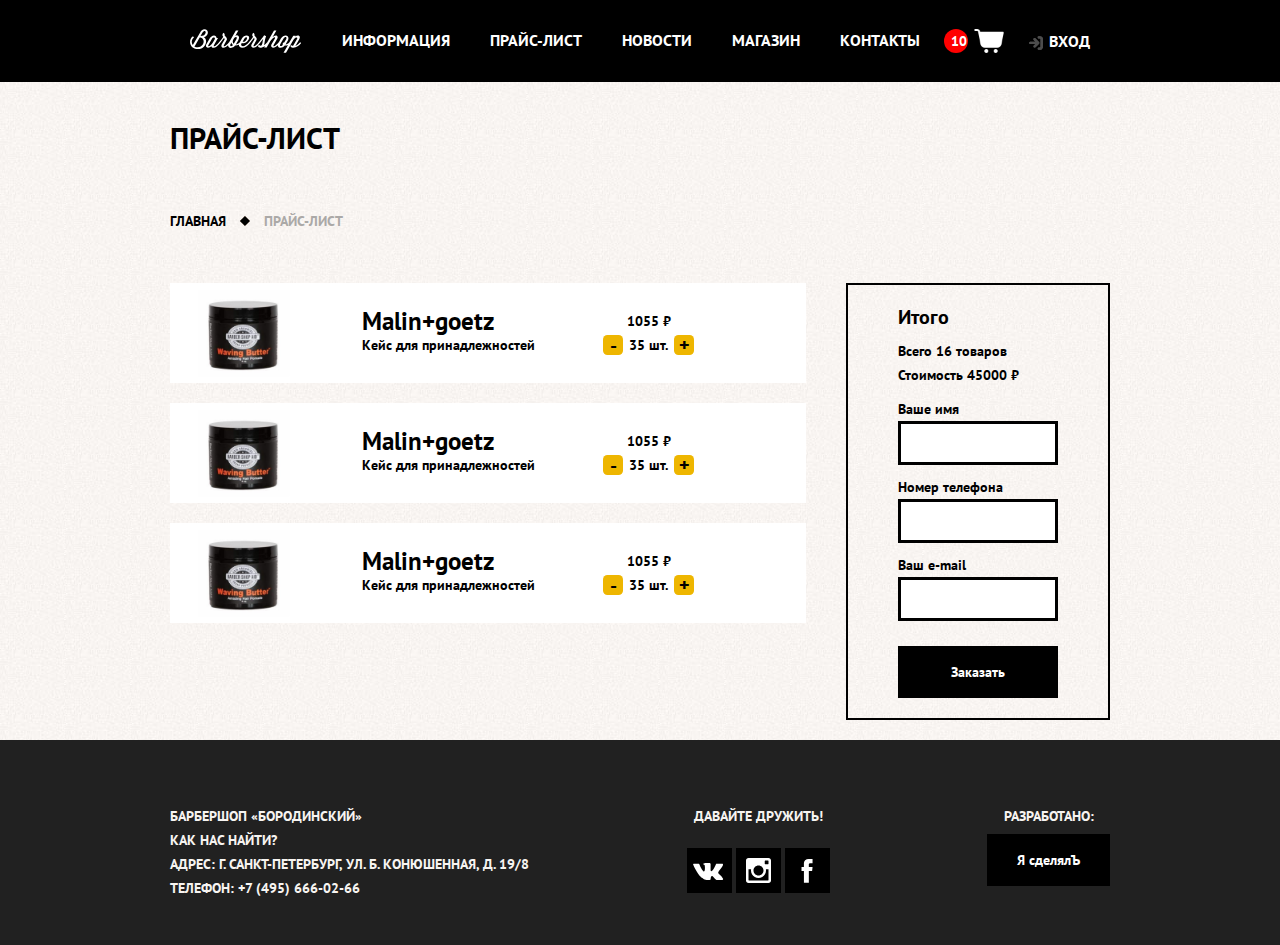
==== cart.html @ 11779406 "add cart page" ====
<!DOCTYPE html>
<html lang="en">

<head>
  <meta charset="UTF-8">
  <meta http-equiv="X-UA-Compatible" content="IE=edge">
  <meta name="viewport" content="width=device-width, initial-scale=1.0">
  <link rel="stylesheet" href="/css/style.css">
  <title>Price List</title>
</head>

<body class="body__image">
  <header class="header">
    <div class="container">
      <nav class="navigation">
        <ul class="navigation__list">
          <li class="navigation__item">
            <a href="/index.html" class="navigation__link"><img src="/img/icons/logo-small.svg" alt=""></a>
          </li>
          <li class="navigation__item"><a href="#" class="navigation__link">ИНФОРМАЦИЯ</a></li>
          <li class="navigation__item"><a href="/price.html" class="navigation__link">ПРАЙС-ЛИСТ</a></li>
          <li class="navigation__item"><a href="#" class="navigation__link">НОВОСТИ</a></li>
          <li class="navigation__item"><a href="/store.html" class="navigation__link">МАГАЗИН</a></li>
          <li class="navigation__item"><a href="/product.html" class="navigation__link">КОНТАКТЫ</a></li>
        </ul>

        <div class="navigation__account">
          <a href="#" class="cart__link">
            <span class="cart__number">10</span>
            <img src="./img/icons/cart.png" alt="" class="cart__icon">
          </a>


          <div class="modal-cart hidden">
            <div class="modal-product">
              <div class="modal-product__picture">
                <img src="./img/products/case-pro.jpg" alt="" class="modal-product__image">
              </div>
              <div class="modal-product__info">
                <p class="modal-product__name">
                  Кейс для принадлежностей<br>
                  Malin+goetz
                </p>
                <span class="modal-product__price">1055 ₽ - 35 шт.</span>
              </div>
            </div>
            <div class="modal-product">
              <div class="modal-product__picture">
                <img src="./img/products/case-pro.jpg" alt="" class="modal-product__image">
              </div>
              <div class="modal-product__info">
                <p class="modal-product__name">
                  Кейс для принадлежностей<br>
                  Malin+goetz
                </p>
                <span class="modal-product__price">1055 ₽ - 35 шт.</span>

              </div>
            </div>
            <div class="modal-product">
              <div class="modal-product__picture">
                <img src="./img/products/case-pro.jpg" alt="" class="modal-product__image">
              </div>
              <div class="modal-product__info">
                <p class="modal-product__name">
                  Кейс для принадлежностей<br>
                  Malin+goetz
                </p>
                <span class="modal-product__price">1055 ₽ - 35 шт.</span>

              </div>
            </div>
            <a href="#" class="modal-product__button">В корзину</a>
          </div>

          <a href="/cart.html" class="navigation__link navigation__enter">ВХОД</a>
        </div>

        <button class="hamburger">
          <div class="bar"></div>
        </button>
      </nav>
    </div>
  </header>



  <main class="main-content">
    <div class="container container--side_padding">
      <h1 class="inner__title">
        ПРАЙС-ЛИСТ
      </h1>
      <ul class="breadcrumbs__list">
        <li class="breadcrumbs__item"><a href="#" class="breadcrumbs__link">ГЛАВНАЯ</a></li>
        <li class="breadcrumbs__item non-active">ПРАЙС-ЛИСТ</li>
      </ul>

      <div class="basket">
        <div class="basket__product-list">

          <div class="basket__product product-card">
            <div class="product-card__picture">
              <img src="./img/products/cream.jpg" alt="" class="product-card__img">
            </div>
            <div class="product-card__description">
              <p class="product-card__title">Malin+goetz</p>
              <p class="product-card__subtext">Кейс для принадлежностей</p>
            </div>
            <div class="product-card__info">
              <span class="product-card__price">1055 ₽</span>
              <div class="product-card__quantity">
                <span class="product-card__minus product-card__control">-</span>
                <span class="product-card__total">35 шт.</span>
                <span class="product-card__plus product-card__control">+</span>
              </div>
            </div>
            <button type="button" class="product-card__delete-btn">
              <img src="./img/icons/delete-button.svg" alt="" class="product-card__delete-icon">
            </button>
          </div>
          <div class="basket__product product-card">
            <div class="product-card__picture">
              <img src="./img/products/cream.jpg" alt="" class="product-card__img">
            </div>
            <div class="product-card__description">
              <p class="product-card__title">Malin+goetz</p>
              <p class="product-card__subtext">Кейс для принадлежностей</p>
            </div>
            <div class="product-card__info">
              <span class="product-card__price">1055 ₽</span>
              <div class="product-card__quantity">
                <span class="product-card__minus product-card__control">-</span>
                <span class="product-card__total">35 шт.</span>
                <span class="product-card__plus product-card__control">+</span>
              </div>
            </div>
            <button type="button" class="product-card__delete-btn">
              <img src="./img/icons/delete-button.svg" alt="" class="product-card__delete-icon">
            </button>
          </div>
          <div class="basket__product product-card">
            <div class="product-card__picture">
              <img src="./img/products/cream.jpg" alt="" class="product-card__img">
            </div>
            <div class="product-card__description">
              <p class="product-card__title">Malin+goetz</p>
              <p class="product-card__subtext">Кейс для принадлежностей</p>
            </div>
            <div class="product-card__info">
              <span class="product-card__price">1055 ₽</span>
              <div class="product-card__quantity">
                <span class="product-card__minus product-card__control">-</span>
                <span class="product-card__total">35 шт.</span>
                <span class="product-card__plus product-card__control">+</span>
              </div>
            </div>
            <button type="button" class="product-card__delete-btn">
              <img src="./img/icons/delete-button.svg" alt="" class="product-card__delete-icon">
            </button>
          </div>

        </div>
        <div class="checkout">
          <h2 class="checkout__title">Итого</h2>
          <p class="checkout__total">Всего 16 товаров</p>
          <p class="checkout__price">Стоимость 45000 ₽</p>

          <form action="POST" class="checkout__form form">
            <fieldset class="checkout__fieldset">
              <label for="checkout__name">Ваше имя</label>
              <input type="text" class="checkout__input form__input" placeholder="" required id="checkout__name">


              <label for="checkout__phone">Номер телефона</label>
              <input type="tel" class="checkout__input form__input" placeholder="" required id="checkout__phone">

              <label for="checkout__email">Ваш e-mail</label>
              <input type="email" class="checkout__input form__input" placeholder="" required id="checkout__email">
            </fieldset>
            <button type="submit" class="checkout__submit form__btn black__btn">Заказать</button>
          </form>
        </div>
      </div>
    </div>
  </main>

  <div class="login">
    <div class="login__wrapper">

      <div class="login__close">
        <button type="button" class="close__btn">
          <img src="/img/icons/close-square-line-icon.svg" alt="" class="close__img">
        </button>
      </div>

      <form action="#" method="get" class="login__form form-active">
        <fieldset class="login__fieldset">
          <legend class="login__legend">Вход в личный кабинет</legend>
          <label for="login__login" class="form__comment">Ваш логин</label>
          <input type="text" class="login__login" name="" id="" required>
          <label for="login__password" class="form__comment">Ваш пароль</label>
          <input type="password" class="login__password" name="" id="" required>
        </fieldset>

        <button type="submit" class="black__btn" id="login_submit">Enter account</button>
      </form>

      <form action="#" method="get" class="password__form">
        <label for="password__email" class="password__legend">Восстановить пароль</label>
        <span class="form__comment">Введите ваш email</span>
        <input type="email" class="password__email" name="password__email" id="password__email" required>

        <button type="submit" class="black__btn" id="password__submit">Restore password</button>

      </form>

      <a href="#" class="modal__switcher">Забыли пароль?</a>


    </div>
  </div>

  <footer class="footer">
    <div class="container">
      <div class="footer__row">
        <div class="footer__column">
          <p class="footer__text">
            БАРБЕРШОП «БОРОДИНСКИЙ»<br> КАК НАС НАЙТИ?<br> АДРЕС: Г. САНКТ-ПЕТЕРБУРГ, УЛ. Б. КОНЮШЕННАЯ, Д. 19/8<br>
            ТЕЛЕФОН: +7 (495) 666-02-66
          </p>
        </div>
        <div class="footer__column">
          <h4 class="footer__title">ДАВАЙТЕ ДРУЖИТЬ!</h4>
          <div class="footer__social">
            <a href="#" class="social__link"><img src="/img/icons/social/vk.svg" alt=""
                class="social__img social__vk"></a>
            <a href="#" class="social__link"><img src="/img/icons/social/instagram.svg" alt=""
                class="social__img social__instagram"></a>
            <a href="#" class="social__link"><img src="/img/icons/social/facebook.svg" alt=""
                class="social__img social__facebook"></a>
          </div>
        </div>
        <div class="footer__column">
          <h4 class="footer__title">РАЗРАБОТАНО:</h4>
          <a href="#" class="black__btn">Я сделялЪ</a>
        </div>
      </div>
    </div>
  </footer>
  <script src="/js/main.js"></script>
  <script src="/js/login.js"></script>

  <!-- Основной скрипт -->
  <script src="./js/controller.js" type="module"></script>
</body>

</html>
---- css/style.css ----
@import "./reset.css";
@import url("https://fonts.googleapis.com/css2?family=PT+Sans:wght@400;700&family=Poppins:wght@400;500;600;700&display=swap");

:root {
  --conteiner-width: 940px;
  --text-color: #000000;
  --link-text-color: #ffffff;
}

body {
  font-family: "PT Sans", sans-serif;
  color: #000000;
  font-size: 14px;
  line-height: 24px;
  font-weight: bold;
}

.body__image {
  background-image: url(/img/backgrounds/pattern-bg.jpg);
}

.container-cart {
  display: flex;
  justify-content: flex-end;
}

.modal-cart {
  width: 300px;
  background-color: white;
  position: absolute;
  z-index: 1000;
  padding: 6px;
  top: 58px;
  right: 76px;
  display: flex;
  flex-direction: column;
  align-items: center;
}

.modal-product {
  display: flex;
  gap: 14px;
  padding-bottom: 8px;
}

.modal-product__button {
  color: #ffffff;
  font-weight: bold;
  background-color: #000000;
  display: flex;
  width: 140px;
  justify-content: center;
  align-items: center;
  height: 48px;
  margin-top: 5px;
}

.modal-product:not(:last-child) {
  border-bottom: 1px solid #dfdfdf;
}

.modal-product__picture {
  width: 100px;
  max-height: 100px;
}

.modal-product__name {
  padding: 10px 0px;
}

.modal-product__price {
  font-weight: 200;
}

.header {
  background-color: #000000;
}

.container {
  max-width: 940px;
  margin: 0 auto;
}

.main-content {
  min-height: 70vh;
}

.navigation {
  display: flex;
  justify-content: space-between;
  align-items: center;
  padding: 25px 20px;
}

.navigation__list {
  display: flex;
  column-gap: 40px;
}

.navigation__link {
  font-size: 16px;
  line-height: 20px;
  color: var(--link-text-color);
}

.navigation__enter {
  position: relative;
}

.navigation__enter::before {
  content: "";
  display: inline-block;
  background: url("/img/icons/login.svg");
  width: 14px;
  height: 14px;
  position: absolute;
  left: -20px;
  top: 5px;
}

.navigation__account {
  display: flex;
  flex-direction: row;
  align-items: center;
  gap: 44px;
  position: relative;
}

.cart__link {
  display: flex;
  align-items: center;
  gap: 5px;
  color: white;
}

.cart__number {
  display: inline-block;
  width: 24px;
  height: 24px;
  background-color: red;
  padding: 0px 7px;
  border-radius: 50%;
}

.cart__icon {
  width: 32px;
}

.hamburger {
  display: none;
}

.main {
  background: url("/img/backgrounds/background_1.jpg") no-repeat;
  background-color: black;
}

.logo {
  max-width: 370px;
  margin: 0 auto;
  padding-top: 55px;
}

.advantages__list {
  display: flex;
  display: flex;
  justify-content: space-around;
  column-gap: 25px;
  padding-top: 70px;
  padding-bottom: 80px;
}

.advantages__item {
  color: #f7f4f1;
  max-width: 300px;
}

.advantages__title {
  font-size: 30px;
  line-height: 42px;
  display: flex;
  flex-direction: column;
  align-items: center;
  row-gap: 15px;
}

.advantages__title::after {
  content: "";
  display: inline-block;
  background: url("/img/icons/shape_2.svg");
  background-repeat: no-repeat;
  width: 29px;
  height: 29px;
}

.advantages__text {
  text-align: center;
  padding-top: 15px;
}

.about__row,
.contacts__row {
  display: flex;
  background-image: url("/img/backgrounds/pattern-bg.jpg");
}

.news,
.gallery,
.address,
.enroll {
  flex-grow: 1;
  max-width: 470px;
  padding: 48px 45px 50px 80px;
}

.title {
  font-size: 25px;
  line-height: 42px;
  padding-bottom: 30px;
}

.news__link {
  color: var(--text-color);
  padding-bottom: 8px;
}

.news__time {
  padding-bottom: 30px;
}

.news__btn,
.black__btn {
  color: #ffffff;
  font-weight: bold;
  min-width: 140px;
  background-color: #000000;
  padding: 17px 30px;
}

.right__btn {
  margin-right: 18px;
}

.gallery__navigation {
  padding: 50px 0;
}

.gallery__prev {
  margin-right: 20px;
}

.contacts {
  margin-top: 36px;
  padding-bottom: 65px;
}

.time__text {
  padding-top: 40px;
}

.address__buttons {
  padding-top: 52px;
}

.form__row {
  display: flex;
  gap: 20px;
  justify-content: space-between;
}

.form__label {
  padding: 6px;
  display: inline-block;
  /* margin-top: 20px; */
}

.form__input {
  border: 3px solid #000000;
  width: 160px;
  padding: 10px;
}

.form__btn {
  width: 100%;
  margin-top: 25px;
}

.footer {
  background-color: #212121;
  color: #f7f4f1;
}

.footer__row {
  display: flex;
  justify-content: space-between;
  padding: 64px 0 45px 0;
}

.footer__title {
  padding-bottom: 20px;
  text-align: center;
}

.social__link {
  background-color: #000000;
  display: inline-block;
  width: 45px;
  height: 45px;
  position: relative;
}

.social__img {
  position: absolute;
}

.social__vk {
  top: 15%;
  left: 12%;
  width: 32px;
  height: 32px;
}

.social__instagram {
  top: 23%;
  left: 23%;
  width: 25px;
  height: 25px;
}

.social__facebook {
  top: 23%;
  left: 23%;
  width: 25px;
  height: 25px;
}

.main__product {
  background-image: url("/img/backgrounds/pattern-bg.jpg");
  text-transform: uppercase;
}

.inner__title {
  font-size: 30px;
  line-height: 42px;
  font-weight: bold;
  text-transform: uppercase;
  padding-top: 35px;
}

.breadcrumbs__list {
  display: flex;
  gap: 0px;
  padding: 50px 0;
  flex-wrap: wrap;
  column-gap: 38px;
}

.breadcrumbs__list li:nth-child(n + 2)::before {
  content: "";
  display: inline-block;
  background: url("/img/icons/breadcrumbs_square.svg");
  background-repeat: no-repeat;
  width: 14px;
  height: 14px;
  position: absolute;
  position: absolute;
  top: 6px;
  left: -25px;
}

.breadcrumbs__item {
  position: relative;
}

.breadcrumbs__link {
  color: #000000;
}

.non-active {
  color: #aba9a7;
}

.product__row {
  display: flex;
}

.column-left-padding-90 {
  padding-left: 90px;
}

.product__image {
  max-width: 460px;
  filter: drop-shadow(0px 0px 15px rgba(0, 1, 1, 0.2));
}

.product__image_preview {
  display: flex;
  justify-content: space-between;
  padding: 25px 0 49px;
}

.product__image_smal {
  min-width: 140px;
  filter: drop-shadow(0px 0px 15px rgba(0, 1, 1, 0.2));
}

.product__info {
  display: flex;
  justify-content: space-between;
  padding: 20px 0 30px;
}

.product__sku {
  color: #aeaeae;
}

.product__order {
  padding: 30px 0 60px;
}

.product__price {
  font-weight: bold;
  background-color: #e5e5e5;
  margin-right: -6px;
}

.pricelist__brands li,
.product__kit li {
  list-style-image: url("/img/icons/breadcrumbs_square.svg");
  list-style-position: outside;
}

.pricelist__header {
  font-size: 48px;
  line-height: 48px;
  text-align: center;
  position: relative;
  padding-bottom: 62px;
}

.pricelist__header::before,
.pricelist__header::after {
  content: "";
  border-bottom: 2px solid black;
  display: inline-block;
  width: 12%;
  position: absolute;
  bottom: 66px;
}

.pricelist__header::before {
  left: 0;
}

.pricelist__header::after {
  right: 0;
}

.pricelist_row {
  display: flex;
}

.pricelist_row--about {
  align-items: flex-end;
}

.pricelist_column {
  max-width: 470px;
  width: 100%;
}

.pricelist__title-small {
  line-height: 35px;
}

.pricelist__brands {
  margin-left: 18px;
}

.pricelist__brands-item {
  font-size: 14px;
  line-height: 24px;
}

.pricelist__table {
  width: 100%;
  border-collapse: collapse;
}

.pricelist__table-name,
.pricelist__table-price {
  border: 2px solid black;
  padding: 10px 0;
  width: 50%;
}

.pricelist__table-name {
  padding-left: 10px;
}

.pricelist__table-price {
  text-align: center;
}

.pricelist__title--about {
  padding-top: 54px;
}

.pricelist__row--about {
  padding-bottom: 80px;
}

.filter__checkbox input[type="checkbox"] {
  border: 1px solid black;
}

.row {
  display: flex;
  column-gap: 50px;
}

.store__filter {
  text-transform: uppercase;
  max-width: 240px;
}

.filter__legend {
  padding-bottom: 30px;
  font-size: 24px;
  line-height: 30px;
}

.filter__label {
  font-size: 14px;
  line-height: 18px;
}

.filter__fieldset {
  padding-bottom: 40px;
}

.filter__input {
  padding-bottom: 10px;
}

.filter__btn {
  color: #ffffff;
  font-weight: bold;
  background-color: #000000;
  padding: 17px 30px;
}

.products__row {
  display: flex;
  flex-wrap: wrap;
  justify-content: flex-start;
  row-gap: 15px;
  column-gap: 15px;
}

.card {
  background-color: #fff;
  width: 220px;
  box-shadow: 0px 0px 15px rgba(0, 1, 1, 0.2);
}

.card__picture {
  display: flex;
  justify-content: center;
  padding-top: 20px;
}

.card__img {
  width: auto;
  height: 130px;
}

.card_info {
  margin: 0 auto;
  max-width: 190px;
}

.card__name {
  max-width: 190px;
  padding: 14px 0;
  text-align: center;
}

.card__order {
  padding-bottom: 25px;
  display: flex;
  justify-content: space-between;
}

.card__price {
  display: inline-block;
  width: 50%;
  height: 30px;
  padding-top: 3px;
  text-align: center;
}

.name__uppercase {
  text-transform: uppercase;
}

.card__btn {
  color: #ffffff;
  font-weight: bold;
  background-color: #000000;
  width: 50%;
  height: 30px;
}

.store__pagination {
  padding: 45px 0px;
}

.pagination__list {
  display: flex;
  gap: 10px;
}

/* .pagination__item {
  text-align: center;
  background-color: #000000;
  width: 43px;
  height: 43px;
  padding: 9px;
  font-size: 14px;
} */

.pagination__link {
  color: #fff;
  text-align: center;
  background-color: #000000;
  width: 43px;
  height: 43px;
  padding: 9px;
  font-size: 14px;
  display: block;
}

.pagination__link--disabled {
  color: #000000;
  background-color: #e5e5e5;
}

/* .pagination__item--disabled {
  background-color: #e5e5e5;
} */

input {
  background-color: #fff;
  border: solid 1px black;
}

option {
  background-color: #fff;
}

.form_wrapper {
  max-width: 750px;
  margin: 0 auto;
}

.form_account_wrapper {
  padding-top: 20px;
}

.form_row {
  display: flex;
  column-gap: 35px;
  padding-bottom: 15px;
  flex-wrap: wrap;
}

.form_col {
  flex: 1;
}

.form_col--flex {
  display: flex;
  flex-direction: column;
}

.form_input--h30 {
  height: 30px;
}

.form_input--file {
  max-width: 48%;
}

.form_row--cg10 {
  column-gap: 10px;
}

.form_row--center {
  justify-content: center;
}

.account_data,
#account_form {
  display: block;
}

input::file-selector-button {
  height: 30px;
  border: transparent;
}

.option_wrapper {
  display: flex;
  height: 30px;
  align-items: center;
  column-gap: 10px;
}

.form--pb50 {
  padding-bottom: 50px;
}

.form_textarea {
  background-color: #fff;
  width: 100%;
  border: solid 1px black;
  padding: 5px;
}

input[type="text"],
input[type="date"],
input[type="tel"],
input[type="email"] {
  padding-left: 5px;
}

.invalid,
.invalid:focus {
  background-color: ivory;
  border: none;
  outline: 2px solid red;
}

.login {
  background-color: hsla(0, 2%, 8%, 0.616);
  position: fixed;
  height: 100%;
  position: fixed;
  top: 0;
  right: 0;
  bottom: 0;
  left: 0;
  z-index: 100;
  /* display: flex; */
  align-content: center;
  align-items: center;
  display: none;
}

.login__close {
  position: absolute;
  top: 10px;
  right: 10px;
}

.close__img {
  width: 25px;
  height: 25px;
}

.login__wrapper {
  max-width: 500px;
  margin: 0 auto;
  background-image: url(/img/backgrounds/pattern-bg.jpg);
  padding: 45px;
  position: relative;
}

.login__fieldset,
.password__form {
  width: 100%;
  display: flex;
  flex-direction: column;
  row-gap: 15px;
}

.login__legend {
  text-align: center;
  padding-bottom: 10px;
  font-size: 20px;
}

.login__form {
  max-width: 250px;
  flex-direction: column;
  row-gap: 15px;
  margin: 0 auto;
  display: none;
}

.password__form {
  display: none;
}

.password__legend {
  text-align: center;
  font-size: 20px;
}

.form__comment {
  margin-bottom: -10px;
}

.login__form input,
.password__form input {
  height: 30px;
  border: solid 1px black;
  padding-left: 5px;
}

.form-active {
  display: flex;
}

.basket {
  display: flex;
  justify-content: space-between;
  column-gap: 40px;
}

.product-card {
  display: flex;
  column-gap: 20px;
  align-items: center;
  justify-content: space-around;
  background-color: #fff;
}

.basket__product-list {
  width: 70%;
  display: flex;
  flex-direction: column;
  row-gap: 20px;
}

.product-card__picture {
  width: 100px;
  height: 100px;

}

.product-card__title {
  font-size: 25px;
}

.product-card__info {
  display: flex;
  flex-direction: column;
  align-items: center;
}

.product-card__quantity {
  display: flex;
  align-items: center;
  column-gap: 6px;
}

.product-card__control {
  font-size: 20px;
  width: 20px;
  height: 20px;
  display: block;
  background-color: rgb(238, 182, 0);
  display: flex;
  justify-content: center;
  align-items: center;
  border-radius: 22%;
  cursor: pointer;
}

.product-card__control:hover {
  background-color: rgb(255, 190, 69);
}

.product-card__total {
  display: block;
}

.product-card__delete-btn {
  padding-right: 20px;
}

.product-card__delete-icon {
  width: 25px;
}

.checkout {
  padding: 20px 50px;
  border: 2px solid black;
  margin-bottom: 20px;
}

.checkout__form {
  display: flex;
  flex-direction: column;
}

.checkout__fieldset {
  display: flex;
  flex-direction: column;
}

.checkout__input:not(:last-child) {
  margin-bottom: 10px;
}

.checkout__title {
  font-size: 20px;
  padding-bottom: 10px;
}

.checkout__price {
  padding-bottom: 10px;
}

@media (max-width: 939px) {
  .container--side_padding {
    padding: 0 10px;
  }

  .container--flex {
    display: flex;
    flex-direction: column;
    align-items: center;
  }

  .about__row,
  .contacts__row {
    display: flex;
    flex-direction: column;
    align-items: center;
  }

  .news,
  .gallery,
  .address,
  .enroll {
    flex-grow: 1;
    max-width: 419px;
    padding: 45px 45px 20px 45px;
  }

  .news__btn,
  .black__btn {
    padding: 17px 26px;
  }

  .form__input {
    width: 154px;
  }

  .gallery__navigation {
    display: flex;
    justify-content: space-between;
  }

  .footer {
    padding: 0 15px;
  }

  .address__buttons {
    display: flex;
    justify-content: space-between;
  }

  .pricelist__header::before,
  .pricelist__header::after {
    bottom: 50px;
  }

  .products__row {
    display: flex;
    flex-wrap: wrap;
    justify-content: flex-end;
    row-gap: 15px;
    column-gap: 15px;
    padding-right: 30px;
  }
}

@media (max-width: 860px) {
  .navigation__link img {
    padding-bottom: 20px;
  }

  .navigation {
    justify-content: flex-end;
  }

  .navigation__list,
  .navigation__enter {
    display: none;
  }

  .navigation.is-active {
    display: flex;
    justify-content: flex-start;
    padding: 25px 20px;
    flex-direction: column;
    align-items: center;
    position: fixed;
    height: 100%;
    z-index: 9998;
    top: 0;
    left: 0;
    background-color: #000000;
    width: 100%;
    row-gap: 25px;
  }

  .is-active .navigation__enter {
    display: block;
  }

  .is-active .navigation__list {
    display: flex;
    column-gap: 40px;
    flex-direction: column;
    align-items: center;
    row-gap: 13px;
    padding-top: 30px;
  }

  .hamburger {
    position: relative;
    display: block;
    width: 35px;
    height: 35px;
    cursor: pointer;
    color: #fff;
    appearance: none;
    background: none;
    outline: none;
    border: none;
  }

  .hamburger.is-active {
    position: fixed;
    right: 23px;
    top: 25px;
  }

  .hamburger .bar,
  .hamburger::before,
  .hamburger::after {
    content: "";
    display: block;
    width: 100%;
    height: 5px;
    background-color: #fff;
    margin: 6px 0px;
    transition: 0.4s;
  }

  .hamburger.is-active::before {
    transform: rotate(-45deg) translate(-8px, 6px);
  }

  .hamburger.is-active::after {
    transform: rotate(45deg) translate(-8px, -8px);
  }

  .hamburger.is-active .bar {
    opacity: 0;
  }

  .product__row {
    display: flex;
    flex-direction: column;
    align-items: center;
  }

  .column-left-padding-90 {
    padding-left: 0px;
    width: 100%;
    display: flex;
    justify-content: space-around;
    flex-wrap: wrap;
    column-gap: 10px;
  }

  .product__info--row {}

  .product__info--column:nth-child(1) {
    max-width: 320px;
  }

  .product__info {
    display: flex;
    justify-content: space-between;
    padding: 6px 0 30px;
  }

  .product__kit {
    padding-left: 20px;
  }
}

@media (max-width: 750px) {
  .advantages__list {
    flex-direction: column;
    align-items: center;
  }

  .advantages__item {
    padding-bottom: 30px;
  }

  .about__row,
  .contacts__row {
    display: flex;
    flex-direction: column;
    align-items: center;
  }

  .main {
    background-color: black;
  }

  .filter__fieldset {
    padding-bottom: 40px;
    display: flex;
    flex-wrap: wrap;
    justify-content: flex-start;
    column-gap: 20px;
  }

  .store__filter {
    text-transform: uppercase;
    max-width: 100%;
  }

  .row {
    display: flex;
    column-gap: 50px;
    flex-direction: column;
    align-items: center;
  }

  .products__row {
    display: flex;
    flex-wrap: wrap;
    justify-content: center;
    row-gap: 15px;
    column-gap: 15px;
    padding-right: 0px;
  }

  .store__products {
    display: flex;
    flex-direction: column;
    align-items: center;
  }

  .store__filter {
    align-items: center;
    padding-bottom: 30px;
  }

  .filter__btn {
    display: block;
    margin: 0 auto;
  }
}

@media (max-width: 700px) {
  .footer__row {
    display: flex;
    justify-content: space-between;
    flex-direction: column;
    align-items: center;
    row-gap: 20px;
  }

  .footer__row .footer__column:nth-child(1) {
    max-width: 193px;
  }

  .pricelist__header::before,
  .pricelist__header::after {
    bottom: 66px;
  }

  .inner__title {
    padding-top: 25px;
  }

  .breadcrumbs__list {
    padding: 25px 0;
  }

  .pricelist_row {
    display: flex;
    flex-direction: column;
    align-items: center;
    row-gap: 30px;
  }

  .pricelist__text-row {
    display: flex;
    flex-direction: column;
    align-items: flex-start;
  }

  .align--center {
    display: flex;
    flex-direction: column;
    align-items: center;
  }

  .row {
    display: flex;
    column-gap: 50px;
    flex-direction: column;
  }

  .filter__fieldset {
    padding-bottom: 40px;
    display: flex;
    flex-wrap: wrap;
    flex-direction: row;
    justify-content: flex-start;
    column-gap: 35px;
  }

  .store__filter {
    max-width: 100%;
  }

  .column-left-padding-90 {
    padding-left: 0px;
    width: 100%;
    display: flex;
    justify-content: space-around;
    flex-wrap: wrap;
    column-gap: 10px;
    flex-direction: column;
    align-items: flex-start;
    align-content: center;
  }

  .product__info--column:nth-child(2) {
    padding-bottom: 40px;
  }

  .store--special700 {
    flex-wrap: wrap;
  }
}

@media (max-width: 540px) {
  .product__image {
    max-width: 400px;
  }

  .product__image_small {
    min-width: 0px;
    max-width: 100px;
  }

  .form_input--file {
    max-width: 100%;
  }
}

@media (max-width: 380px) {

  .news,
  .gallery,
  .address,
  .enroll {
    padding: 45px 20px 20px 20px;
  }

  .product__image {
    max-width: 330px;
  }

  .form_row {
    display: flex;
    column-gap: 35px;
    padding-bottom: 15px;
    flex-wrap: wrap;
    flex-direction: column;
    row-gap: 15px;
  }

  .create_account--special380 {
    flex-wrap: nowrap;
    flex-direction: row;
  }
}

.hidden {
  display: none;
}
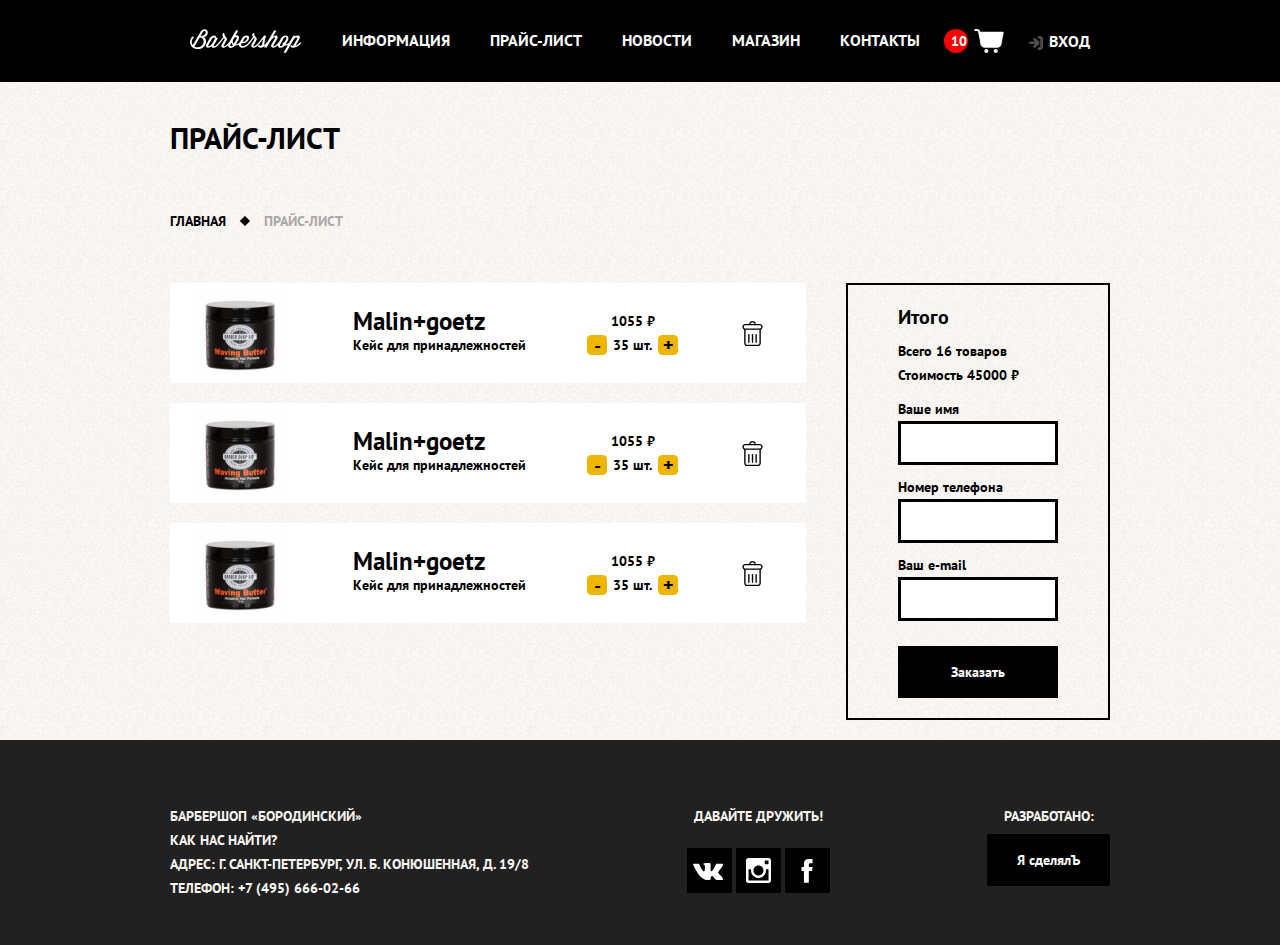
==== commit 2c965378: "add cart to each page" ====
--- a/cart.html
+++ b/cart.html
@@ -6,6 +6,7 @@
   <meta http-equiv="X-UA-Compatible" content="IE=edge">
   <meta name="viewport" content="width=device-width, initial-scale=1.0">
   <link rel="stylesheet" href="/css/style.css">
+  <link href="/img/barber.ico" rel="icon" />
   <title>Price List</title>
 </head>
 
@@ -250,6 +251,10 @@
   <script src="/js/main.js"></script>
   <script src="/js/login.js"></script>
 
+  <!-- Управление продуктами -->
+  <script src="./js/product/view.js" type="module"></script>
+  <script src="./js/product/model.js" type="module"></script>
+
   <!-- Основной скрипт -->
   <script src="./js/controller.js" type="module"></script>
 </body>
--- a/css/style.css
+++ b/css/style.css
@@ -32,9 +32,13 @@
   padding: 6px;
   top: 58px;
   right: 76px;
+}
+
+.modal-cart__wrapper {
   display: flex;
   flex-direction: column;
-  align-items: center;
+  align-items: flex-start;
+  width: 100%;
 }
 
 .modal-product {
@@ -52,7 +56,7 @@
   justify-content: center;
   align-items: center;
   height: 48px;
-  margin-top: 5px;
+  margin: 5px auto;
 }
 
 .modal-product:not(:last-child) {
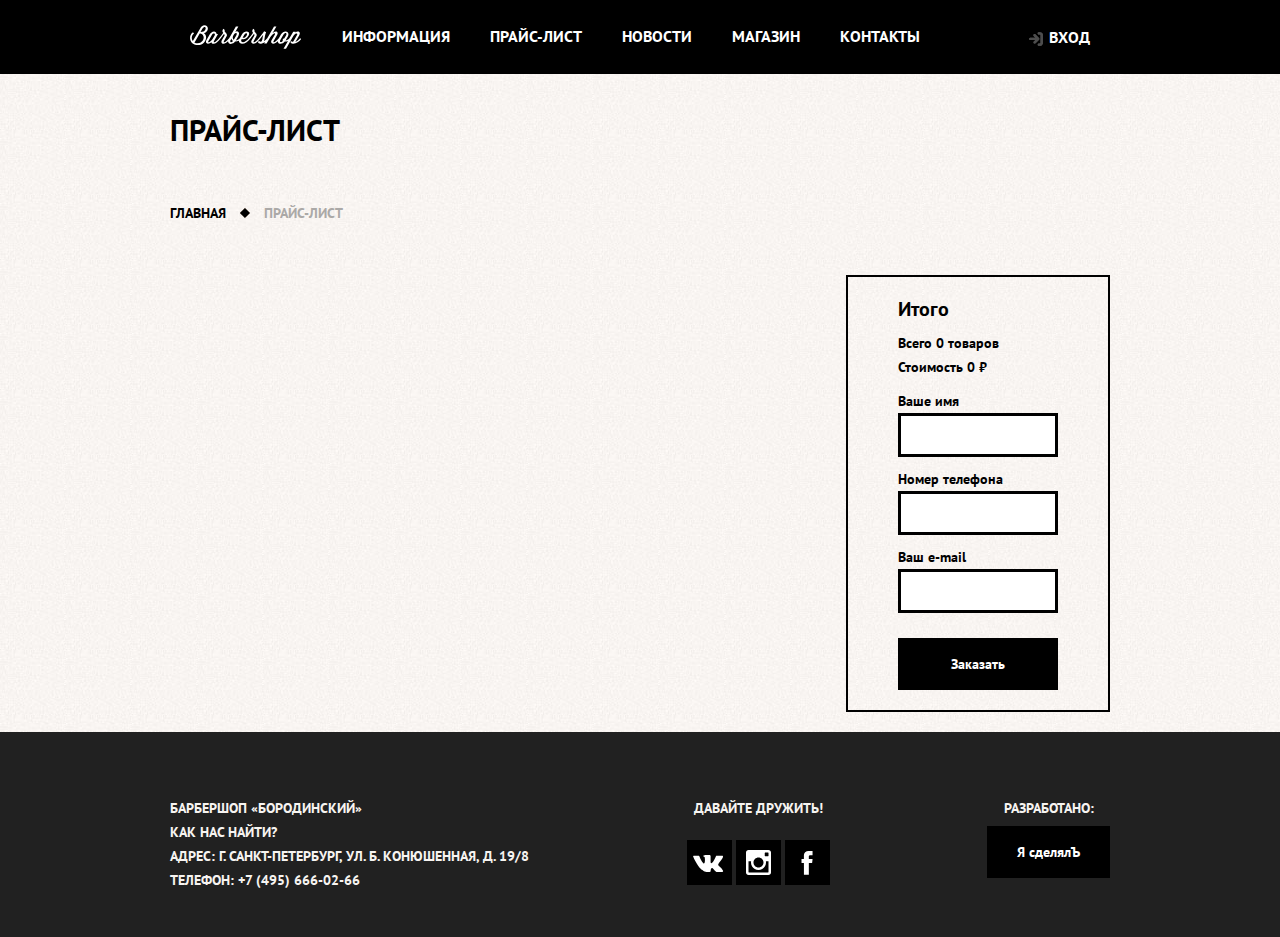
==== commit 311a0f8c: "refactor: remove cart link + products" ====
--- a/cart.html
+++ b/cart.html
@@ -26,13 +26,13 @@
         </ul>
 
         <div class="navigation__account">
-          <a href="#" class="cart__link">
+          <!-- <a href="#" class="cart__link">
             <span class="cart__number">10</span>
             <img src="./img/icons/cart.png" alt="" class="cart__icon">
-          </a>
-
-
-          <div class="modal-cart hidden">
+          </a> -->
+
+
+          <!-- <div class="modal-cart hidden">
             <div class="modal-product">
               <div class="modal-product__picture">
                 <img src="./img/products/case-pro.jpg" alt="" class="modal-product__image">
@@ -72,7 +72,7 @@
               </div>
             </div>
             <a href="#" class="modal-product__button">В корзину</a>
-          </div>
+          </div> -->
 
           <a href="/cart.html" class="navigation__link navigation__enter">ВХОД</a>
         </div>
@@ -99,72 +99,17 @@
       <div class="basket">
         <div class="basket__product-list">
 
-          <div class="basket__product product-card">
-            <div class="product-card__picture">
-              <img src="./img/products/cream.jpg" alt="" class="product-card__img">
-            </div>
-            <div class="product-card__description">
-              <p class="product-card__title">Malin+goetz</p>
-              <p class="product-card__subtext">Кейс для принадлежностей</p>
-            </div>
-            <div class="product-card__info">
-              <span class="product-card__price">1055 ₽</span>
-              <div class="product-card__quantity">
-                <span class="product-card__minus product-card__control">-</span>
-                <span class="product-card__total">35 шт.</span>
-                <span class="product-card__plus product-card__control">+</span>
-              </div>
-            </div>
-            <button type="button" class="product-card__delete-btn">
-              <img src="./img/icons/delete-button.svg" alt="" class="product-card__delete-icon">
-            </button>
-          </div>
-          <div class="basket__product product-card">
-            <div class="product-card__picture">
-              <img src="./img/products/cream.jpg" alt="" class="product-card__img">
-            </div>
-            <div class="product-card__description">
-              <p class="product-card__title">Malin+goetz</p>
-              <p class="product-card__subtext">Кейс для принадлежностей</p>
-            </div>
-            <div class="product-card__info">
-              <span class="product-card__price">1055 ₽</span>
-              <div class="product-card__quantity">
-                <span class="product-card__minus product-card__control">-</span>
-                <span class="product-card__total">35 шт.</span>
-                <span class="product-card__plus product-card__control">+</span>
-              </div>
-            </div>
-            <button type="button" class="product-card__delete-btn">
-              <img src="./img/icons/delete-button.svg" alt="" class="product-card__delete-icon">
-            </button>
-          </div>
-          <div class="basket__product product-card">
-            <div class="product-card__picture">
-              <img src="./img/products/cream.jpg" alt="" class="product-card__img">
-            </div>
-            <div class="product-card__description">
-              <p class="product-card__title">Malin+goetz</p>
-              <p class="product-card__subtext">Кейс для принадлежностей</p>
-            </div>
-            <div class="product-card__info">
-              <span class="product-card__price">1055 ₽</span>
-              <div class="product-card__quantity">
-                <span class="product-card__minus product-card__control">-</span>
-                <span class="product-card__total">35 шт.</span>
-                <span class="product-card__plus product-card__control">+</span>
-              </div>
-            </div>
-            <button type="button" class="product-card__delete-btn">
-              <img src="./img/icons/delete-button.svg" alt="" class="product-card__delete-icon">
-            </button>
-          </div>
-
         </div>
         <div class="checkout">
           <h2 class="checkout__title">Итого</h2>
-          <p class="checkout__total">Всего 16 товаров</p>
-          <p class="checkout__price">Стоимость 45000 ₽</p>
+          <p class="checkout__total">Всего
+            <span data-total>16</span>
+            <span data-products>товаров</span>
+          </p>
+          <p class="checkout__price">Стоимость
+            <span data-price>45000</span>
+            ₽
+          </p>
 
           <form action="POST" class="checkout__form form">
             <fieldset class="checkout__fieldset">
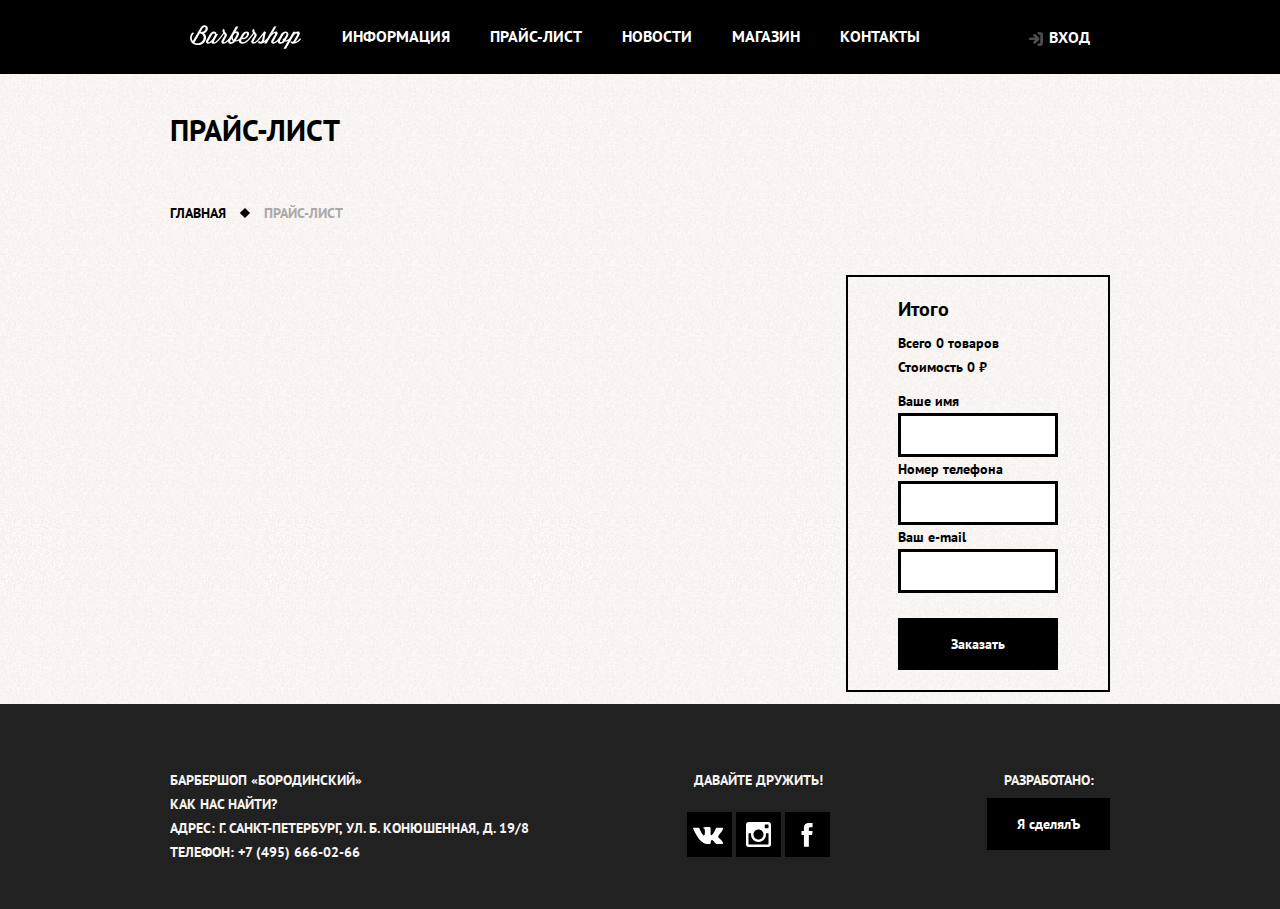
==== commit 1e8d7322: "fix checkout form mobile view" ====
--- a/cart.html
+++ b/cart.html
@@ -113,15 +113,22 @@
 
           <form action="POST" class="checkout__form form">
             <fieldset class="checkout__fieldset">
-              <label for="checkout__name">Ваше имя</label>
-              <input type="text" class="checkout__input form__input" placeholder="" required id="checkout__name">
-
-
-              <label for="checkout__phone">Номер телефона</label>
-              <input type="tel" class="checkout__input form__input" placeholder="" required id="checkout__phone">
-
-              <label for="checkout__email">Ваш e-mail</label>
-              <input type="email" class="checkout__input form__input" placeholder="" required id="checkout__email">
+
+              <div class="input__wrapper">
+                <label for="checkout__name" class="checkout__label">Ваше имя</label>
+                <input type="text" class="checkout__input form__input" placeholder="" required id="checkout__name">
+              </div>
+
+              <div class="input__wrapper">
+                <label for="checkout__phone" class="checkout__label">Номер телефона</label>
+                <input type="tel" class="checkout__input form__input" placeholder="" required id="checkout__phone">
+              </div>
+
+              <div class="input__wrapper">
+                <label for="checkout__email" class="checkout__label">Ваш e-mail</label>
+                <input type="email" class="checkout__input form__input" placeholder="" required id="checkout__email">
+              </div>
+
             </fieldset>
             <button type="submit" class="checkout__submit form__btn black__btn">Заказать</button>
           </form>
--- a/css/style.css
+++ b/css/style.css
@@ -42,9 +42,11 @@
 }
 
 .modal-product {
+  width: 100%;
   display: flex;
   gap: 14px;
-  padding-bottom: 8px;
+  padding: 8px 0px;
+  border-bottom: 1px solid #dfdfdf;
 }
 
 .modal-product__button {
@@ -56,12 +58,12 @@
   justify-content: center;
   align-items: center;
   height: 48px;
-  margin: 5px auto;
-}
-
-.modal-product:not(:last-child) {
+  margin: 10px auto;
+}
+
+/* .modal-product:not(:last-child) {
   border-bottom: 1px solid #dfdfdf;
-}
+} */
 
 .modal-product__picture {
   width: 100px;
@@ -830,7 +832,7 @@
 .basket {
   display: flex;
   justify-content: space-between;
-  column-gap: 40px;
+  gap: 40px;
 }
 
 .product-card {
@@ -846,12 +848,23 @@
   display: flex;
   flex-direction: column;
   row-gap: 20px;
+  margin-bottom: 80px;
 }
 
 .product-card__picture {
   width: 100px;
   height: 100px;
-
+}
+
+.product-card__img {
+  max-height: 100%;
+}
+
+.product-card__description {
+  width: 275px;
+  display: flex;
+  flex-direction: column;
+  align-items: center;
 }
 
 .product-card__title {
@@ -889,6 +902,8 @@
 
 .product-card__total {
   display: block;
+  width: 47px;
+  text-align: center;
 }
 
 .product-card__delete-btn {
@@ -902,12 +917,16 @@
 .checkout {
   padding: 20px 50px;
   border: 2px solid black;
-  margin-bottom: 20px;
+  max-height: 453px;
 }
 
 .checkout__form {
   display: flex;
   flex-direction: column;
+}
+
+.checkout__label {
+  display: block;
 }
 
 .checkout__fieldset {
@@ -1109,6 +1128,26 @@
   .product__kit {
     padding-left: 20px;
   }
+
+  .basket {
+    align-items: center;
+    flex-direction: column-reverse;
+  }
+
+  .checkout {
+    width: 100%;
+  }
+
+  .checkout__fieldset {
+    display: flex;
+    flex-direction: row;
+    justify-content: space-between;
+  }
+
+  .basket__product-list {
+    width: 100%;
+  }
+
 }
 
 @media (max-width: 750px) {
@@ -1261,6 +1300,42 @@
   .store--special700 {
     flex-wrap: wrap;
   }
+
+  /* .product-card {
+    display: grid;
+    grid-template-areas:
+      "one one"
+      "two two";
+  }
+
+  .product-card__picture {
+    grid-area: "one";
+  }
+
+  .product-card__description {
+    grid-area: "one";
+  }
+
+  .product-card__info {
+    grid-area: "two";
+  }
+
+  .product-card__delete-btn {
+    grid-area: "two";
+  } */
+
+}
+
+@media (max-width: 624px) {
+  .checkout__fieldset {
+    display: flex;
+    flex-direction: column;
+    justify-content: space-between;
+  }
+
+  .checkout__input {
+    width: 100%;
+  }
 }
 
 @media (max-width: 540px) {
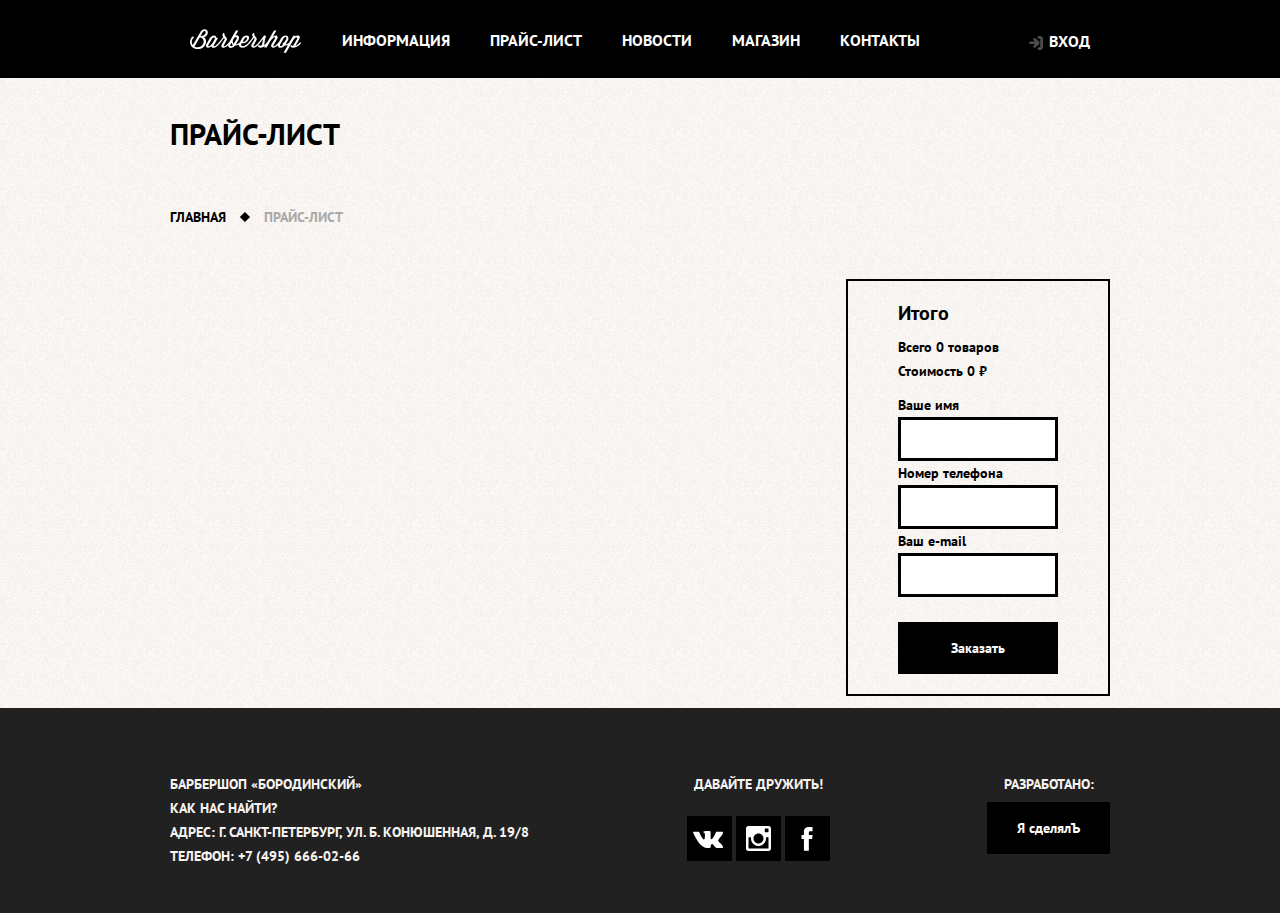
==== commit 0366f35b: "fix update links" ====
--- a/cart.html
+++ b/cart.html
@@ -5,8 +5,8 @@
   <meta charset="UTF-8">
   <meta http-equiv="X-UA-Compatible" content="IE=edge">
   <meta name="viewport" content="width=device-width, initial-scale=1.0">
-  <link rel="stylesheet" href="/css/style.css">
-  <link href="/img/barber.ico" rel="icon" />
+  <link rel="stylesheet" href="./css/style.css">
+  <link href="./img/barber.ico" rel="icon" />
   <title>Price List</title>
 </head>
 
@@ -16,65 +16,17 @@
       <nav class="navigation">
         <ul class="navigation__list">
           <li class="navigation__item">
-            <a href="/index.html" class="navigation__link"><img src="/img/icons/logo-small.svg" alt=""></a>
+            <a href="./index.html" class="navigation__link"><img src="./img/icons/logo-small.svg" alt=""></a>
           </li>
           <li class="navigation__item"><a href="#" class="navigation__link">ИНФОРМАЦИЯ</a></li>
-          <li class="navigation__item"><a href="/price.html" class="navigation__link">ПРАЙС-ЛИСТ</a></li>
+          <li class="navigation__item"><a href="./price.html" class="navigation__link">ПРАЙС-ЛИСТ</a></li>
           <li class="navigation__item"><a href="#" class="navigation__link">НОВОСТИ</a></li>
-          <li class="navigation__item"><a href="/store.html" class="navigation__link">МАГАЗИН</a></li>
-          <li class="navigation__item"><a href="/product.html" class="navigation__link">КОНТАКТЫ</a></li>
+          <li class="navigation__item"><a href="./store.html" class="navigation__link">МАГАЗИН</a></li>
+          <li class="navigation__item"><a href="./product.html" class="navigation__link">КОНТАКТЫ</a></li>
         </ul>
 
         <div class="navigation__account">
-          <!-- <a href="#" class="cart__link">
-            <span class="cart__number">10</span>
-            <img src="./img/icons/cart.png" alt="" class="cart__icon">
-          </a> -->
-
-
-          <!-- <div class="modal-cart hidden">
-            <div class="modal-product">
-              <div class="modal-product__picture">
-                <img src="./img/products/case-pro.jpg" alt="" class="modal-product__image">
-              </div>
-              <div class="modal-product__info">
-                <p class="modal-product__name">
-                  Кейс для принадлежностей<br>
-                  Malin+goetz
-                </p>
-                <span class="modal-product__price">1055 ₽ - 35 шт.</span>
-              </div>
-            </div>
-            <div class="modal-product">
-              <div class="modal-product__picture">
-                <img src="./img/products/case-pro.jpg" alt="" class="modal-product__image">
-              </div>
-              <div class="modal-product__info">
-                <p class="modal-product__name">
-                  Кейс для принадлежностей<br>
-                  Malin+goetz
-                </p>
-                <span class="modal-product__price">1055 ₽ - 35 шт.</span>
-
-              </div>
-            </div>
-            <div class="modal-product">
-              <div class="modal-product__picture">
-                <img src="./img/products/case-pro.jpg" alt="" class="modal-product__image">
-              </div>
-              <div class="modal-product__info">
-                <p class="modal-product__name">
-                  Кейс для принадлежностей<br>
-                  Malin+goetz
-                </p>
-                <span class="modal-product__price">1055 ₽ - 35 шт.</span>
-
-              </div>
-            </div>
-            <a href="#" class="modal-product__button">В корзину</a>
-          </div> -->
-
-          <a href="/cart.html" class="navigation__link navigation__enter">ВХОД</a>
+          <a href="./cart.html" class="navigation__link navigation__enter">ВХОД</a>
         </div>
 
         <button class="hamburger">
@@ -100,6 +52,7 @@
         <div class="basket__product-list">
 
         </div>
+
         <div class="checkout">
           <h2 class="checkout__title">Итого</h2>
           <p class="checkout__total">Всего
@@ -142,7 +95,7 @@
 
       <div class="login__close">
         <button type="button" class="close__btn">
-          <img src="/img/icons/close-square-line-icon.svg" alt="" class="close__img">
+          <img src="./img/icons/close-square-line-icon.svg" alt="" class="close__img">
         </button>
       </div>
 
@@ -185,11 +138,11 @@
         <div class="footer__column">
           <h4 class="footer__title">ДАВАЙТЕ ДРУЖИТЬ!</h4>
           <div class="footer__social">
-            <a href="#" class="social__link"><img src="/img/icons/social/vk.svg" alt=""
+            <a href="#" class="social__link"><img src="./img/icons/social/vk.svg" alt=""
                 class="social__img social__vk"></a>
-            <a href="#" class="social__link"><img src="/img/icons/social/instagram.svg" alt=""
+            <a href="#" class="social__link"><img src="./img/icons/social/instagram.svg" alt=""
                 class="social__img social__instagram"></a>
-            <a href="#" class="social__link"><img src="/img/icons/social/facebook.svg" alt=""
+            <a href="#" class="social__link"><img src="./img/icons/social/facebook.svg" alt=""
                 class="social__img social__facebook"></a>
           </div>
         </div>
@@ -200,8 +153,8 @@
       </div>
     </div>
   </footer>
-  <script src="/js/main.js"></script>
-  <script src="/js/login.js"></script>
+  <script src="./js/main.js"></script>
+  <script src="./js/login.js"></script>
 
   <!-- Управление продуктами -->
   <script src="./js/product/view.js" type="module"></script>
--- a/css/style.css
+++ b/css/style.css
@@ -95,7 +95,11 @@
   display: flex;
   justify-content: space-between;
   align-items: center;
-  padding: 25px 20px;
+  padding: 29px 20px 25px;
+}
+
+.navigation__state__has-cart {
+  padding: 21px 20px;
 }
 
 .navigation__list {
@@ -146,6 +150,10 @@
   background-color: red;
   padding: 0px 7px;
   border-radius: 50%;
+}
+
+.cart__number__over_ten {
+  padding: 0px 4px;
 }
 
 .cart__icon {
@@ -428,6 +436,8 @@
   font-weight: bold;
   background-color: #e5e5e5;
   margin-right: -6px;
+  display: inline-block;
+  padding: 14px 43px;
 }
 
 .pricelist__brands li,
@@ -600,10 +610,13 @@
 
 .card__price {
   display: inline-block;
+  text-align: center;
+  font-weight: bold;
+  background-color: #e5e5e5;
+  margin-right: -6px;
   width: 50%;
   height: 30px;
   padding-top: 3px;
-  text-align: center;
 }
 
 .name__uppercase {
@@ -837,7 +850,7 @@
 
 .product-card {
   display: flex;
-  column-gap: 20px;
+  column-gap: 10px;
   align-items: center;
   justify-content: space-around;
   background-color: #fff;
@@ -851,6 +864,15 @@
   margin-bottom: 80px;
 }
 
+.product-card__row {
+  display: flex;
+  align-items: center;
+}
+
+.product-card__column {
+  display: flex;
+}
+
 .product-card__picture {
   width: 100px;
   height: 100px;
@@ -875,6 +897,7 @@
   display: flex;
   flex-direction: column;
   align-items: center;
+  padding-right: 40px;
 }
 
 .product-card__quantity {
@@ -948,6 +971,11 @@
 }
 
 @media (max-width: 939px) {
+
+  .navigation__link {
+    font-size: 14px;
+  }
+
   .container--side_padding {
     padding: 0 10px;
   }
@@ -971,7 +999,7 @@
   .enroll {
     flex-grow: 1;
     max-width: 419px;
-    padding: 45px 45px 20px 45px;
+    padding: 45px 25px 20px 25px;
   }
 
   .news__btn,
@@ -1024,6 +1052,10 @@
   .navigation__list,
   .navigation__enter {
     display: none;
+  }
+
+  .navigation__account {
+    padding-right: 15px;
   }
 
   .navigation.is-active {
@@ -1148,6 +1180,10 @@
     width: 100%;
   }
 
+  .modal-cart {
+    right: -54px;
+  }
+
 }
 
 @media (max-width: 750px) {
@@ -1301,29 +1337,6 @@
     flex-wrap: wrap;
   }
 
-  /* .product-card {
-    display: grid;
-    grid-template-areas:
-      "one one"
-      "two two";
-  }
-
-  .product-card__picture {
-    grid-area: "one";
-  }
-
-  .product-card__description {
-    grid-area: "one";
-  }
-
-  .product-card__info {
-    grid-area: "two";
-  }
-
-  .product-card__delete-btn {
-    grid-area: "two";
-  } */
-
 }
 
 @media (max-width: 624px) {
@@ -1335,6 +1348,12 @@
 
   .checkout__input {
     width: 100%;
+  }
+}
+
+@media (max-width: 560px) {
+  .product-card__description {
+    width: 160px;
   }
 }
 
@@ -1351,6 +1370,38 @@
   .form_input--file {
     max-width: 100%;
   }
+
+}
+
+@media (max-width: 465px) {
+  .product-card__row {
+    display: flex;
+    align-items: flex-start;
+    flex-direction: column;
+  }
+
+  .product-card__column {
+    display: flex;
+  }
+
+  .product-card__description {
+    width: 160px;
+    align-items: flex-start;
+  }
+
+  .product-card__info {
+
+    padding-right: 35px;
+    width: 148px;
+    align-items: flex-start;
+  }
+
+  .product__column {
+    display: flex;
+    flex-direction: column;
+    align-items: center;
+  }
+
 }
 
 @media (max-width: 380px) {
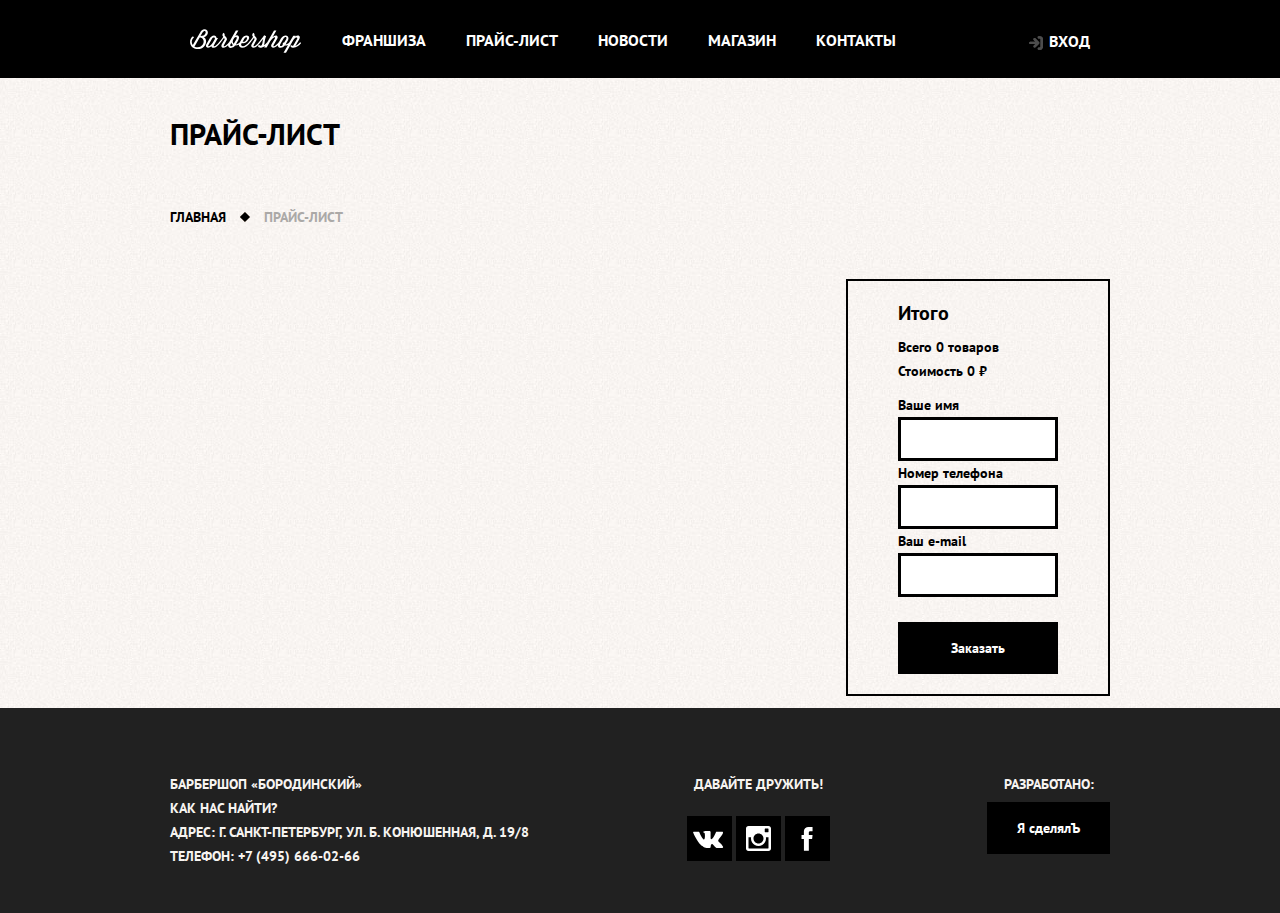
==== commit 3c818e5b: "add link to franchise page" ====
--- a/cart.html
+++ b/cart.html
@@ -18,7 +18,7 @@
           <li class="navigation__item">
             <a href="./index.html" class="navigation__link"><img src="./img/icons/logo-small.svg" alt=""></a>
           </li>
-          <li class="navigation__item"><a href="#" class="navigation__link">ИНФОРМАЦИЯ</a></li>
+          <li class="navigation__item"><a href="./franch.html" class="navigation__link">ФРАНШИЗА</a></li>
           <li class="navigation__item"><a href="./price.html" class="navigation__link">ПРАЙС-ЛИСТ</a></li>
           <li class="navigation__item"><a href="#" class="navigation__link">НОВОСТИ</a></li>
           <li class="navigation__item"><a href="./store.html" class="navigation__link">МАГАЗИН</a></li>
--- a/css/style.css
+++ b/css/style.css
@@ -16,7 +16,7 @@
 }
 
 .body__image {
-  background-image: url(/img/backgrounds/pattern-bg.jpg);
+  background-image: url("../img/backgrounds/pattern-bg.jpg");
 }
 
 .container-cart {
@@ -30,7 +30,7 @@
   position: absolute;
   z-index: 1000;
   padding: 6px;
-  top: 58px;
+  top: 53px;
   right: 76px;
 }
 
@@ -120,7 +120,7 @@
 .navigation__enter::before {
   content: "";
   display: inline-block;
-  background: url("/img/icons/login.svg");
+  background: url("../img/icons/login.svg");
   width: 14px;
   height: 14px;
   position: absolute;
@@ -165,7 +165,7 @@
 }
 
 .main {
-  background: url("/img/backgrounds/background_1.jpg") no-repeat;
+  background: url("../img/backgrounds/background_1.jpg") no-repeat;
   background-color: black;
 }
 
@@ -201,7 +201,7 @@
 .advantages__title::after {
   content: "";
   display: inline-block;
-  background: url("/img/icons/shape_2.svg");
+  background: url("../img/icons/shape_2.svg");
   background-repeat: no-repeat;
   width: 29px;
   height: 29px;
@@ -215,7 +215,7 @@
 .about__row,
 .contacts__row {
   display: flex;
-  background-image: url("/img/backgrounds/pattern-bg.jpg");
+  background-image: url("../img/backgrounds/pattern-bg.jpg");
 }
 
 .news,
@@ -349,7 +349,7 @@
 }
 
 .main__product {
-  background-image: url("/img/backgrounds/pattern-bg.jpg");
+  background-image: url("../img/backgrounds/pattern-bg.jpg");
   text-transform: uppercase;
 }
 
@@ -372,7 +372,7 @@
 .breadcrumbs__list li:nth-child(n + 2)::before {
   content: "";
   display: inline-block;
-  background: url("/img/icons/breadcrumbs_square.svg");
+  background: url("../img/icons/breadcrumbs_square.svg");
   background-repeat: no-repeat;
   width: 14px;
   height: 14px;
@@ -442,7 +442,7 @@
 
 .pricelist__brands li,
 .product__kit li {
-  list-style-image: url("/img/icons/breadcrumbs_square.svg");
+  list-style-image: url("../img/icons/breadcrumbs_square.svg");
   list-style-position: outside;
 }
 
@@ -791,7 +791,7 @@
 .login__wrapper {
   max-width: 500px;
   margin: 0 auto;
-  background-image: url(/img/backgrounds/pattern-bg.jpg);
+  background-image: url("../img/backgrounds/pattern-bg.jpg");
   padding: 45px;
   position: relative;
 }
@@ -1145,8 +1145,6 @@
     column-gap: 10px;
   }
 
-  .product__info--row {}
-
   .product__info--column:nth-child(1) {
     max-width: 320px;
   }
